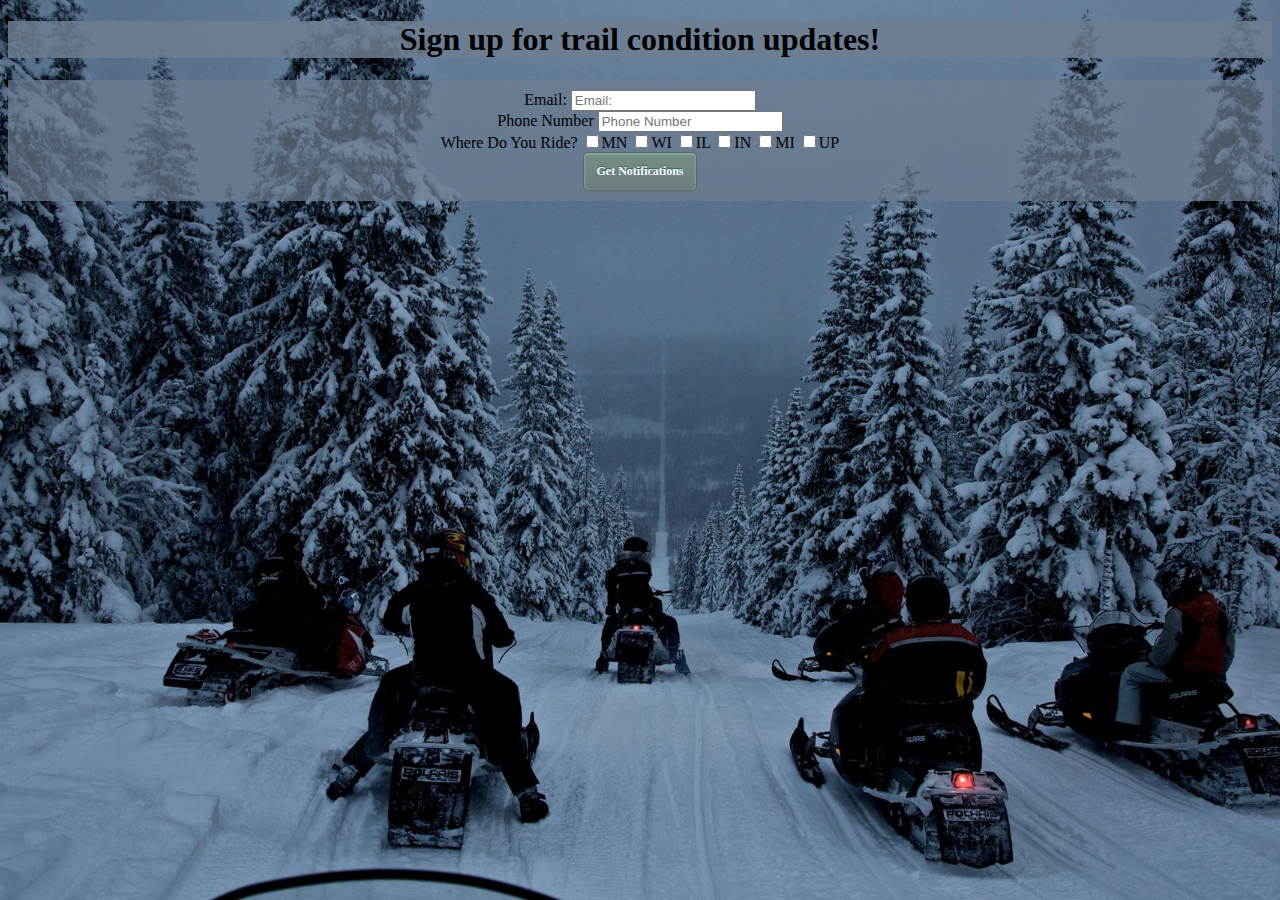
==== ITM362 Project 1.html @ 93fbed03 "added partly completed project one" ====
<!doctype html>
<html lang="en">
<head>
    <meta charset="UTF-8">
    <title>Notifications</title>
	 <link rel="stylesheet" href="ITM362 Project 1css.css">
	 
</head>



<body>

<h1><center> Sign up for trail condition updates!</center></h1>

<form><center>

  <div>
      <label>Email:
        <input type="email" placeholder="Email:" />
      </label>
    </div>
  
    <div>
      <label>Phone Number
        <input type="tel"  placeholder="Phone Number">
      </label>
    </div>
	
    <div>
      <label>Where Do You Ride?</label>
      <input id="checkbox1" type="checkbox"><label for="MN">MN</label>
      <input id="checkbox2" type="checkbox"><label for="WI">WI</label>	  
	  <input id="checkbox2" type="checkbox"><label for="IL">IL</label>
	  <input id="checkbox2" type="checkbox"><label for="IN">IN</label>
	  <input id="checkbox2" type="checkbox"><label for="MI">MI</label>
	  <input id="checkbox2" type="checkbox"><label for="UP">UP</label>
    </div>
	<a href="#" class="myButton">Get Notifications</a>

</center></form>

<!--
Button generator
http://css3buttongenerator.com/

-->

</body>
</html>
---- ITM362 Project 1css.css ----
body { 
  background: url(Norway_Sweden.jpg) no-repeat center center fixed; 
  background-size: cover;
  -moz-background-size: cover;
  -o-background-size: cover;
  -webkit-background-size: cover;
}






h1{ background-color: rgba(110,126,145,0.85);
}
 
 form {
    padding: 10px;
  background-color: rgba(110,126,145,0.7);
 
} 
.myButton {
	-moz-box-shadow:inset 0px 1px 3px 0px #91b8b3;
	-webkit-box-shadow:inset 0px 1px 3px 0px #91b8b3;
	box-shadow:inset 0px 1px 3px 0px #91b8b3;
	background:-webkit-gradient(linear, left top, left bottom, color-stop(0.05, #768d87), color-stop(1, #6c7c7c));
	background:-moz-linear-gradient(top, #768d87 5%, #6c7c7c 100%);
	background:-webkit-linear-gradient(top, #768d87 5%, #6c7c7c 100%);
	background:-o-linear-gradient(top, #768d87 5%, #6c7c7c 100%);
	background:-ms-linear-gradient(top, #768d87 5%, #6c7c7c 100%);
	background:linear-gradient(to bottom, #768d87 5%, #6c7c7c 100%);
	filter:progid:DXImageTransform.Microsoft.gradient(startColorstr='#768d87', endColorstr='#6c7c7c',GradientType=0);
	background-color:#768d87;
	-moz-border-radius:5px;
	-webkit-border-radius:5px;
	border-radius:5px;
	border:1px solid #566963;
	display:inline-block;
	cursor:pointer;
	color:#ffffff;
	font-family:Verdana;
	font-size:12px;
	font-weight:bold;
	padding:11px 13px;
	text-decoration:none;
	text-shadow:0px -1px 0px #196156;
}
.myButton:hover {
	background:-webkit-gradient(linear, left top, left bottom, color-stop(0.05, #6c7c7c), color-stop(1, #768d87));
	background:-moz-linear-gradient(top, #6c7c7c 5%, #768d87 100%);
	background:-webkit-linear-gradient(top, #6c7c7c 5%, #768d87 100%);
	background:-o-linear-gradient(top, #6c7c7c 5%, #768d87 100%);
	background:-ms-linear-gradient(top, #6c7c7c 5%, #768d87 100%);
	background:linear-gradient(to bottom, #6c7c7c 5%, #768d87 100%);
	filter:progid:DXImageTransform.Microsoft.gradient(startColorstr='#6c7c7c', endColorstr='#768d87',GradientType=0);
	background-color:#6c7c7c;
}
.myButton:active {
	position:relative;
	top:1px;
}
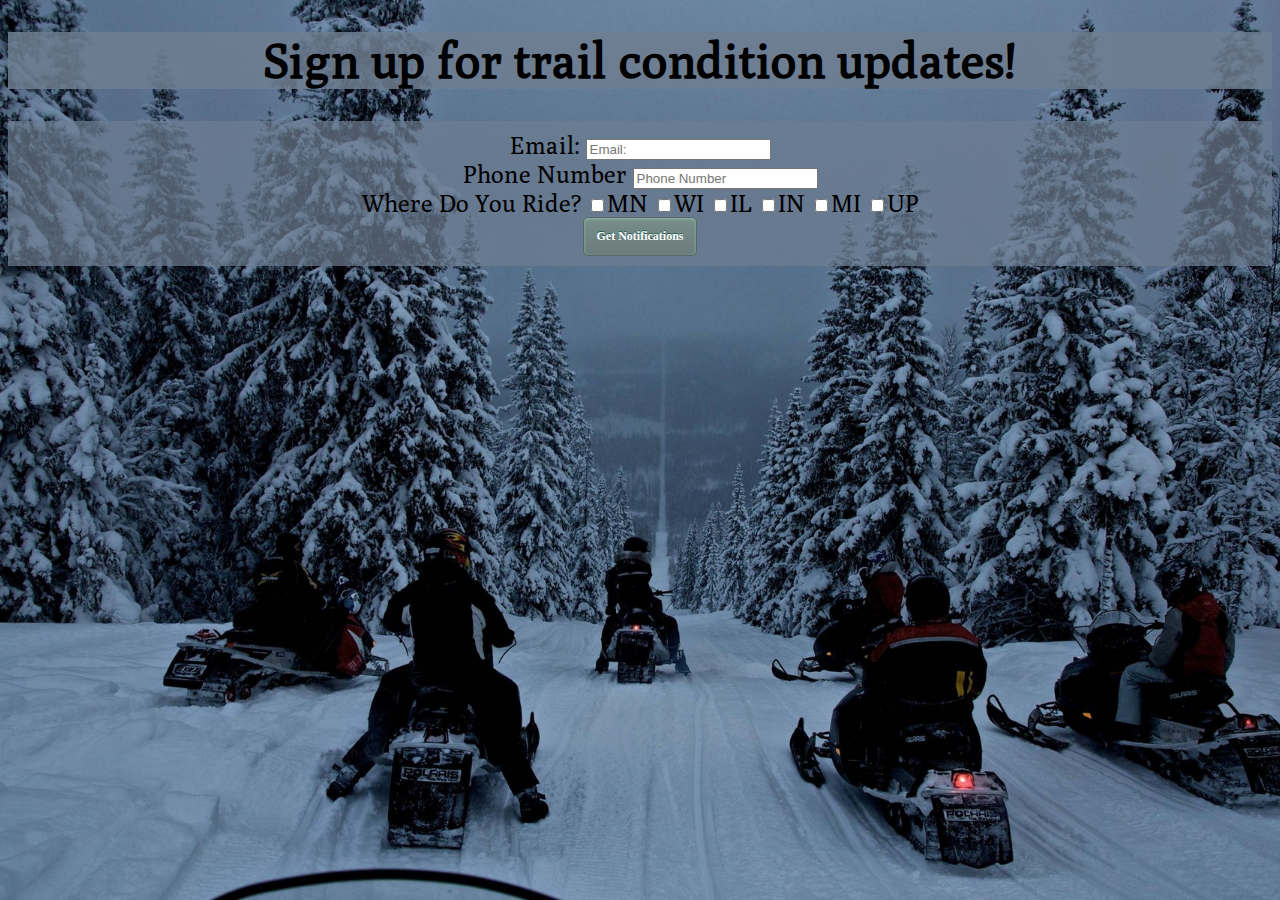
==== commit d8315d2b: "Fixed All Fonts" ====
--- a/ITM362 Project 1.html
+++ b/ITM362 Project 1.html
@@ -4,7 +4,7 @@
     <meta charset="UTF-8">
     <title>Notifications</title>
 	 <link rel="stylesheet" href="ITM362 Project 1css.css">
-	 
+	 <link href='https://fonts.googleapis.com/css?family=Poly' rel='stylesheet' type='text/css'>
 </head>
 
 
--- a/ITM362 Project 1css.css
+++ b/ITM362 Project 1css.css
@@ -10,13 +10,17 @@
 
 
 
-
 h1{ background-color: rgba(110,126,145,0.85);
+font-size: 300%;
+color: black;
+font-family: 'Poly', serif;
 }
  
  form {
-    padding: 10px;
+  padding: 10px;
   background-color: rgba(110,126,145,0.7);
+  font-size: 150%;
+  font-family: 'Poly', serif;
  
 } 
 .myButton {
